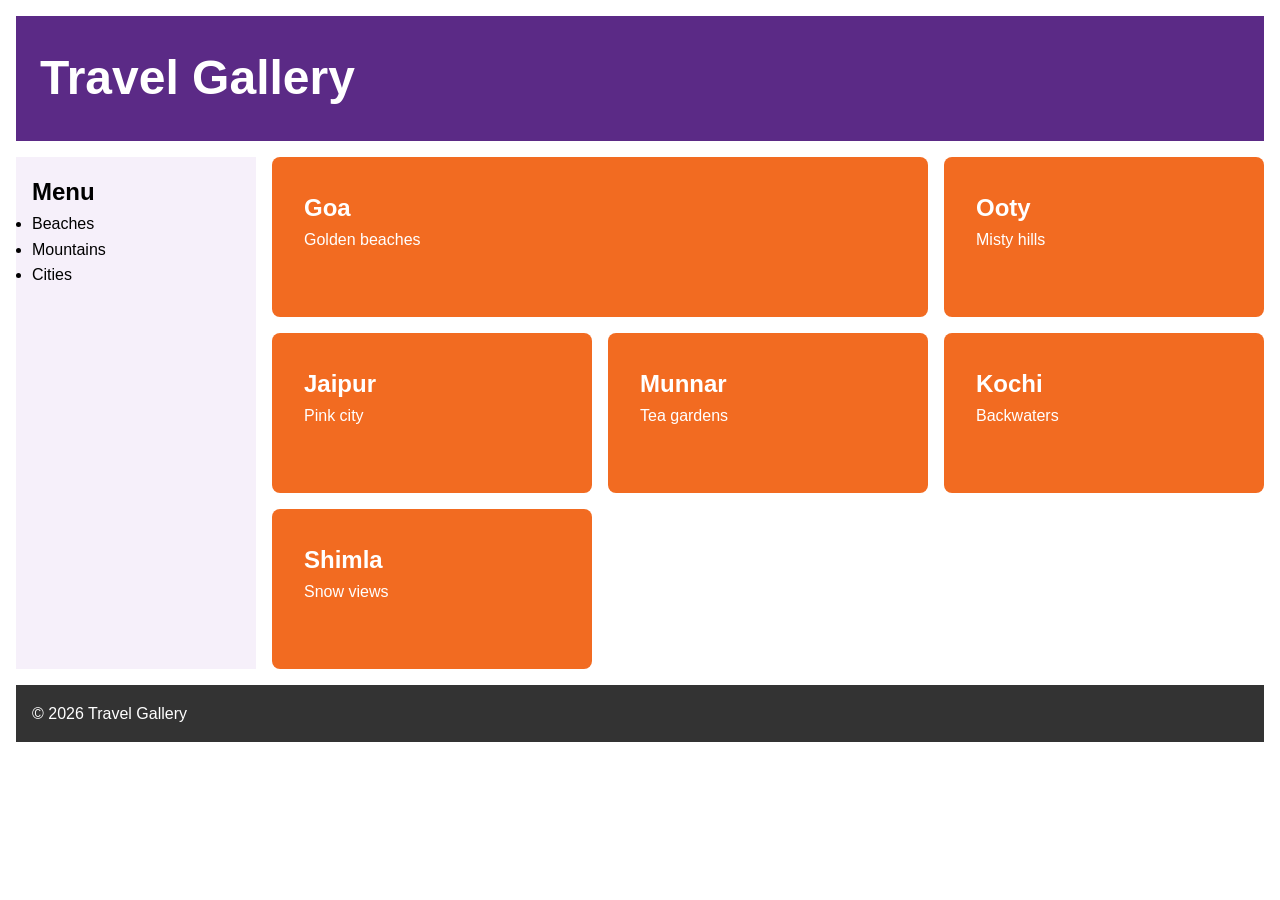
==== project-1/index.html @ 74be40a5 "Add HTML structure for travel gallery" ====
<!DOCTYPE html>
<html lang="en">
<head>
 <meta charset="UTF-8">
 <meta name="viewport" content="width=device-width, initial-scale=1.0">
 <title>Travel Gallery</title>
 <link rel="stylesheet" href="style.css">
</head>
<body>
 <div class="page">
 <header class="header"><h1>Travel Gallery</h1></header>
 <aside class="sidebar">
 <h2>Menu</h2>
 <ul>
 <li>Beaches</li>
 <li>Mountains</li>
 <li>Cities</li>
 </ul>
 </aside>
 <main class="gallery">
 <article class="card featured"><h3>Goa</h3><p>Golden beaches</p></article>
 <article class="card"><h3>Ooty</h3><p>Misty hills</p></article>
 <article class="card"><h3>Jaipur</h3><p>Pink city</p></article>
 <article class="card"><h3>Munnar</h3><p>Tea gardens</p></article>
 <article class="card"><h3>Kochi</h3><p>Backwaters</p></article>
 <article class="card"><h3>Shimla</h3><p>Snow views</p></article>
 </main>
 <footer class="footer">© 2026 Travel Gallery</footer>
 </div>
</body>
</html>
---- project-1/style.css ----
/*Grid page layout (style.css, mobile-first)*/
* { 
    box-sizing: border-box; 
    margin: 0; 
    padding: 0; 
}

body { 
    font-family: Arial, sans-serif; 
    font-size: 1rem; 
    line-height: 1.6;
}

.page {
 display: grid;
 gap: 1rem;
 padding: 1rem;
 grid-template-columns: 1fr; 
 grid-template-areas:
 "header"
 "main"
 "sidebar"
 "footer";
}
.header { 
    grid-area: header; 
    background: #5B2A86; 
    color: white; 
    padding: 1.5rem; 
}

.sidebar { 
    grid-area: sidebar; 
    background: #F6F0FA; 
    padding: 1rem; 
}

.gallery {
     grid-area: main; 
}

.footer { 
    grid-area: footer; 
    background: #333; 
    color: white; 
    padding: 1rem; 
}

.header h1 { font-size: 6vw; }


/*The gallery grid and cards*/

.gallery {
 display: grid;
 gap: 1rem;
 grid-template-columns: 1fr;
}
.card {
 background: #F26B21; 
 color: white;
 padding: 2em; 
 border-radius: 0.5rem;
 min-height: 10rem;
}
.card h3 { font-size: 1.5rem; }


/* Tablet: 601px and above */
@media (min-width: 601px) {
 .gallery { grid-template-columns: repeat(2, 1fr); }
 .header h1 { font-size: 3rem; }
}
/* Desktop: 993px and above */
@media (min-width: 993px) {
 .page {
 grid-template-columns: 15rem 1fr; 
 grid-template-areas:
 "header header"
 "sidebar main"
 "footer footer";
 }
 .gallery { grid-template-columns: repeat(3, 1fr); }
 .featured { grid-column: span 2; }
}
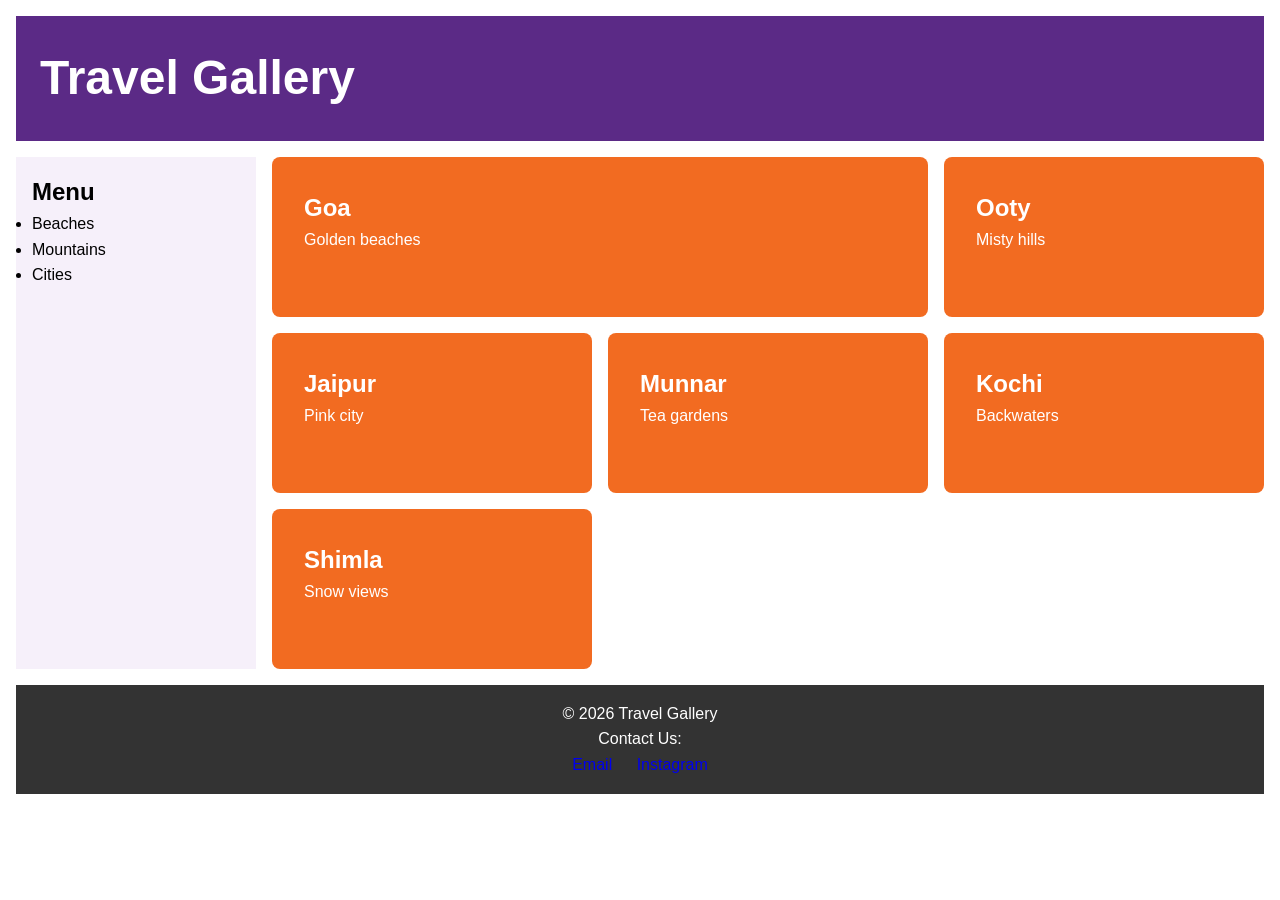
==== commit b26051f0: "Improve footer design with contact links" ====
--- a/project-1/index.html
+++ b/project-1/index.html
@@ -25,7 +25,12 @@
  <article class="card"><h3>Kochi</h3><p>Backwaters</p></article>
  <article class="card"><h3>Shimla</h3><p>Snow views</p></article>
  </main>
- <footer class="footer">© 2026 Travel Gallery</footer>
+ <footer class="footer">
+    <p>© 2026 Travel Gallery</p>
+    <p>Contact Us:</p>
+    <a href="mailto:yourmail@gmail.com">Email</a>
+    <a href="https://www.instagram.com/">Instagram</a>
+ </footer>
  </div>
 </body>
 </html>
--- a/project-1/style.css
+++ b/project-1/style.css
@@ -45,6 +45,15 @@
     color: white; 
     padding: 1rem; 
 }
+footer {
+    padding: 30px;
+    text-align: center;
+}
+
+footer a {
+    margin: 10px;
+    text-decoration: none;
+}
 
 .header h1 { font-size: 6vw; }
 
